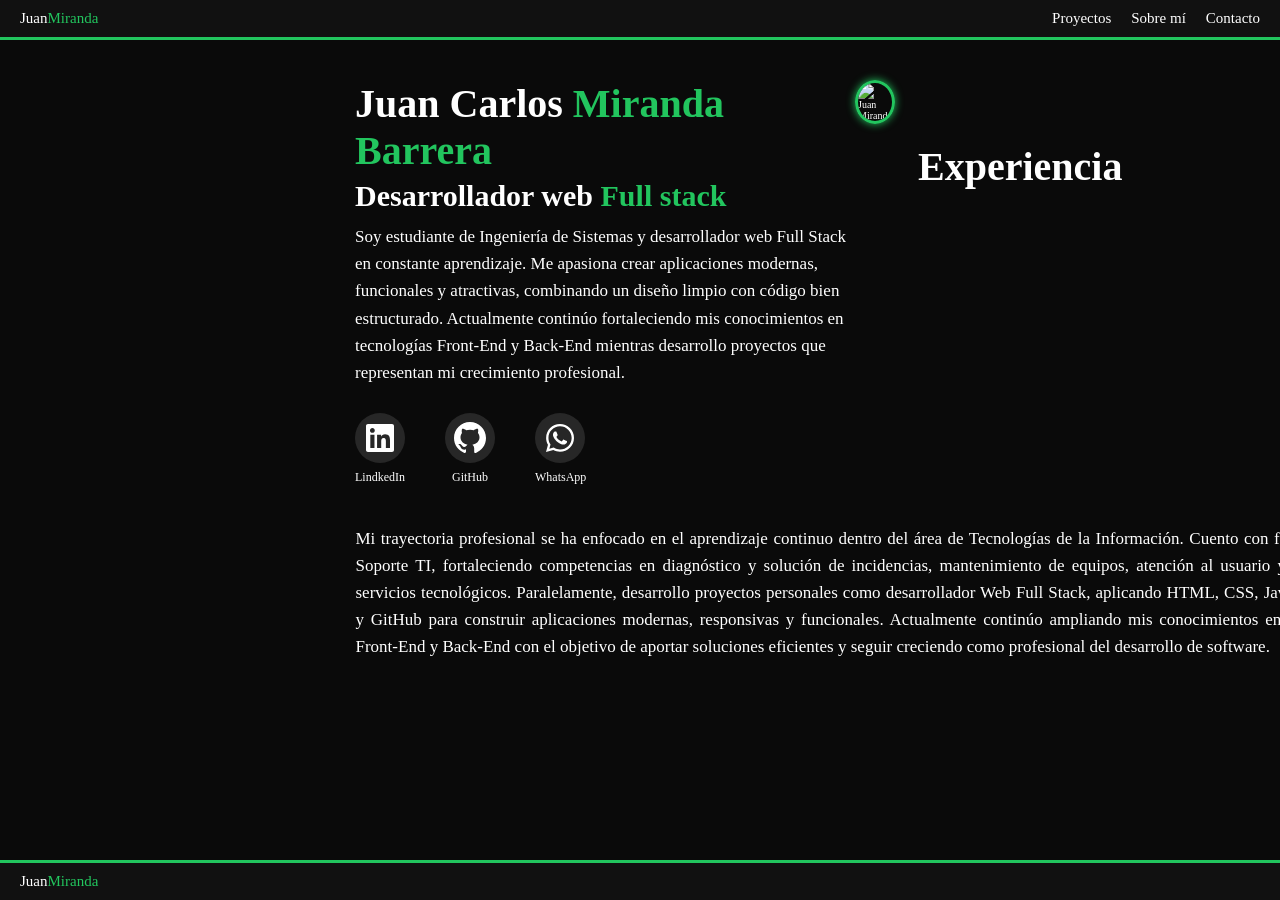
==== index.html @ d4bd3081 "Sobre mi terminado2" ====
<!DOCTYPE html>
<html lang="en">

<head>
    <meta charset="UTF-8">
    <meta name="viewport" content="width=device-width, initial-scale=1.0">
    <title>Document</title>
    <link rel="stylesheet" href="./web/css/sobre_mi.css">
    <link rel="stylesheet" href="./web/css/styles.css">
</head>

<body>

    <header>
        <nav class="menu">
            <span class="menu__logo">Juan<span class="menu__palabra">Miranda</span></span>
            <ul class="menu__list">
                <li>
                    <a href="./proyectos.html" class="menu__link">Proyectos</a>
                </li>
                <li>
                    <a href="./index.html" class="menu__link">Sobre mí</a>
                </li>
                <li>
                    <a href="./contacto.html" class="menu__link">Contacto</a>
                </li>
            </ul>
        </nav>
    </header>
    <main>
        <section class="hero">
            <div class="hero__contenido">
                <h1>Juan Carlos <span class="hero__titulo">Miranda</span> <span class="hero__titulo">Barrera</span></h1>
                <h2>Desarrollador web <span class="hero__palabra">Full stack</span></h2>
                <p class="hero_text">Soy estudiante de Ingeniería de Sistemas y desarrollador web Full Stack en
                    constante aprendizaje. Me apasiona crear aplicaciones modernas, funcionales y atractivas, combinando
                    un diseño limpio con código bien estructurado. Actualmente continúo fortaleciendo mis conocimientos
                    en tecnologías Front-End y Back-End mientras desarrollo proyectos que representan mi crecimiento
                    profesional.</p>
                <div class="icons">
                    <div class="icons2">
                        <a href="https://www.linkedin.com/in/juan-carlos-miranda-barrera/" target="_blank">
                            <img src="./web/img/linkedin-brands-solid-full.svg" alt="" class="hero__icons">
                        </a>
                        <div class="icons_palabras">
                            <a class="icons_links" href="https://www.linkedin.com/in/juan-carlos-miranda-barrera/"
                                target="_blank">LindkedIn</a>
                        </div>
                    </div>
                    <div class="icons2">
                        <a href="https://github.com/JuanMiranda122" target="_blank">
                            <img src="./web/img/github-brands-solid-full.svg" alt="" class="hero__icons">
                        </a>
                        <div class="icons_palabras">
                            <a class="icons_links" href="https://github.com/JuanMiranda122" target="_blank">GitHub</a>
                        </div>

                    </div>
                    <div class="icons2">
                        <a href="http://wa.me/573194196757" target="_blank">
                            <img src="./web/img/whatsapp-brands-solid-full.svg" alt="Contacto WhatsApp"
                                class="hero__icons">
                        </a>
                        <div class="icons_palabras">
                            <a class="icons_links" href="http://wa.me/573194196757" target="_blank">WhatsApp</a>
                        </div>
                    </div>
                </div>
            </div>
            <div>
                <img src="./web/img/yo.jpg" alt="Juan Miranda" class="hero__img">
                <div class="hero_contenido2">
                    <div class="hero_text2">
                        <h2 class="hero_subtitulo">Experiencia</h2>
                    </div>
                </div>
            </div>
        </section>
           <p class="hero_text2_1">
                            Mi trayectoria profesional se ha enfocado en el aprendizaje continuo dentro del área de Tecnologías de la Información. Cuento con formación en Soporte TI, fortaleciendo competencias en diagnóstico y solución de incidencias, mantenimiento de equipos, atención al usuario y gestión de servicios tecnológicos. Paralelamente, desarrollo proyectos personales como desarrollador Web Full Stack, aplicando HTML, CSS, JavaScript, Git y GitHub para construir aplicaciones modernas, responsivas y funcionales. Actualmente continúo ampliando mis conocimientos en tecnologías Front-End y Back-End con el objetivo de aportar soluciones eficientes y seguir creciendo como profesional del desarrollo de software.
                        </p>
    </main>
    <footer>
        <span>Juan<span class="footer_logo">Miranda</span></span>
    </footer>
</body>

</html>
---- web/css/sobre_mi.css ----
.hero {
    color: #FFFFFF;
    display: flex;
    justify-content: space-between;
    padding: 40px;
}

.hero__contenido {
    margin-left: 35vh;
}

h1 {
    color: #FFFFFF;
    font-size: 4rem;
    flex-wrap: wrap;
}

h2 {
    color: #FFFFFF;
    font-size: 3rem;
    flex-wrap: wrap;
    margin-top: 5px;
    margin-bottom: 10px;
}

.hero_contenido2{
    display: flex;
    flex-direction: column-reverse;
    align-items: start;
    gap: 2rem;   
}

.hero__palabra {
    color:  #22C55E;
}

.hero__img {
    width: 300px;
    height: 300px;
    border-radius: 50%;
    object-fit: cover;
    object-position: center;
    border: solid #22C55E;
    box-shadow: 0px 0px 8px #22C55E;
    flex-wrap: wrap;
    margin-right: 40vh;
}

.hero_text {
    flex-wrap: wrap;
    font-size: 1.7rem;
    width: 500px;
    line-height: 1.6;
}

.hero_text2{
    margin-top: 1.5vh;
    margin-left: 7vh;
}

.hero_text2_1{
   display: flex;
   flex-direction: row;
   font-size: 1.7rem;
   margin-left: 39.5vh;
   width: 1010px;
   color: #FFFFFF;
   text-align: justify;
   line-height: 1.6;    

}

.hero_subtitulo{
    font-size: 4rem;
}

.hero__icons {
    background-color: #272727;
    padding: 5px;
    width: 50px;
    height: 50px;
    border-radius: 100%;
    text-align: center;
    transition: .4s ease-in-out;
}

.hero__icons:hover{
    background-color: #22C55E;
    transform: translateY(-5px);
}


.icons {
    display: flex;
    flex-direction: row;
    gap: 40px;
    color: #FFFFFF;
    height: auto;
    flex-wrap: wrap;
    align-items: center;
}

.icons2 {
    margin-top: 3vh;
}

.icons_palabras {
    color: #FFFFFF;
    text-align: center;
    font-size: 1.2rem;
    margin-top: 0.5vh;
}

.icons_links{
    text-decoration: none;
    color: #FFFFFF;
}

.icons_links:hover{
    color: #22C55E;
}
---- web/css/styles.css ----
*{
    margin: 0;
    padding: 0;
    box-sizing: border-box;
}

body{
    background-color: #0A0A0A;
    display: flex;
    flex-direction: column;  
    min-height: 100vh;  
}

main{
    flex: 1;
}

html{
    font-size: 62.5%;
}

header{
    font-size: 1.5rem;
    padding: 10px 20px;
    background-color: #111111;
    border-bottom: solid #22C55E;
}

.menu{
    display: flex;
    justify-content: space-between;
    align-items: center;
    cursor: pointer;
    color: #FFFFFF;
}

.menu__palabra{
    color: #22C55E;
}

.menu__list{
    display: flex;
    gap: 20px;
    list-style: none;
    
}

.menu__link{
   color: #FFFFFF;
   text-decoration: none;
}

.menu__link:visited{
    color: #FFFFFF;
}

.menu__link:hover{
    color: #22C55E;
}

.menu__link:active{
    color: #16A34A;
}

.hero__titulo{
    color: #22C55E;
}

footer{
    background-color:#111111;
    padding: 10px 20px;
    border-top: solid #22C55E;
    color: #FFFFFF;
    font-size: 1.5rem;
}

.footer_logo{
    color: #22C55E;
}
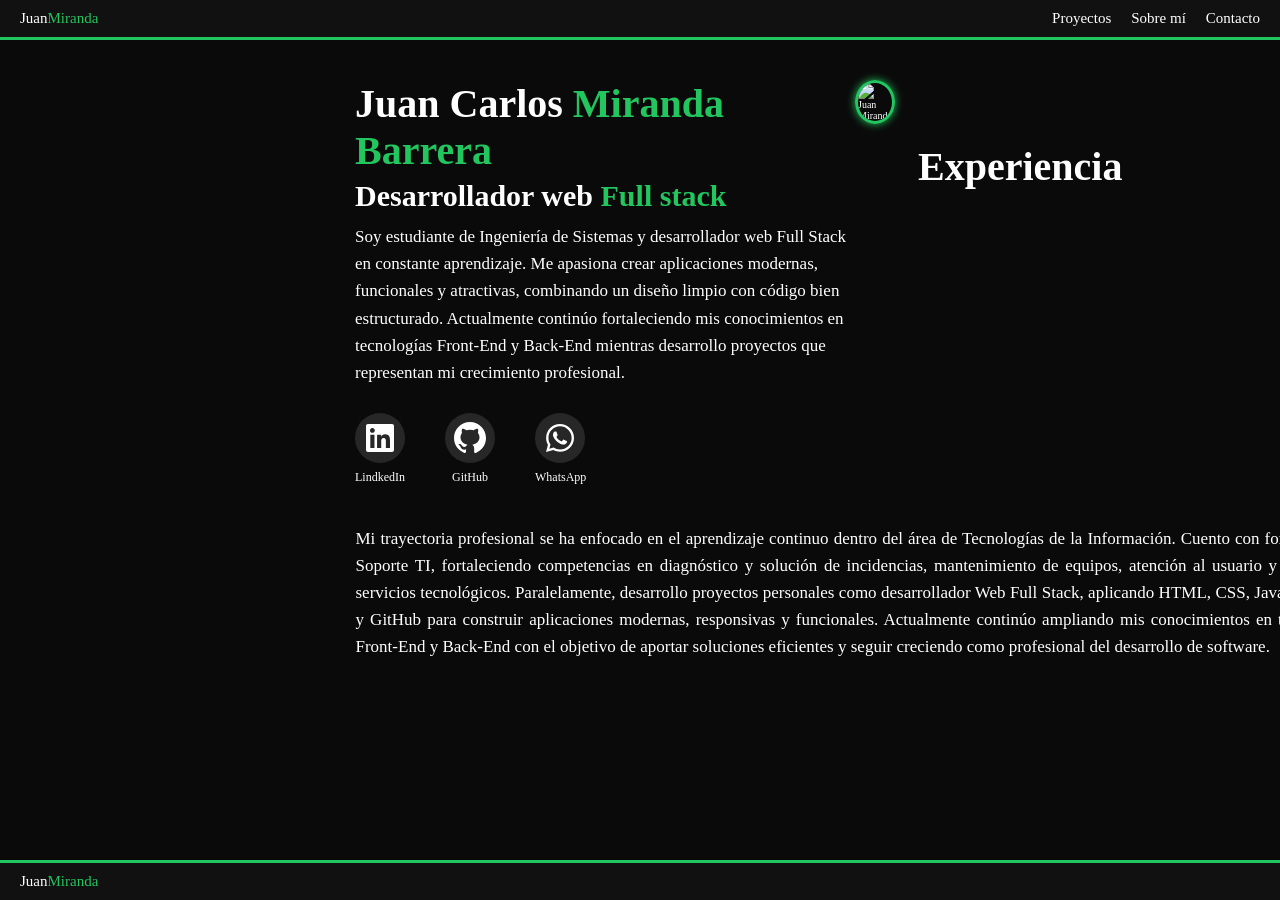
==== commit 357a2a18: "creacion de proyectos" ====
--- a/index.html
+++ b/index.html
@@ -1,6 +1,5 @@
 <!DOCTYPE html>
 <html lang="en">
-
 <head>
     <meta charset="UTF-8">
     <meta name="viewport" content="width=device-width, initial-scale=1.0">
@@ -8,9 +7,7 @@
     <link rel="stylesheet" href="./web/css/sobre_mi.css">
     <link rel="stylesheet" href="./web/css/styles.css">
 </head>
-
 <body>
-
     <header>
         <nav class="menu">
             <span class="menu__logo">Juan<span class="menu__palabra">Miranda</span></span>
@@ -54,12 +51,11 @@
                         <div class="icons_palabras">
                             <a class="icons_links" href="https://github.com/JuanMiranda122" target="_blank">GitHub</a>
                         </div>
-
                     </div>
                     <div class="icons2">
                         <a href="http://wa.me/573194196757" target="_blank">
                             <img src="./web/img/whatsapp-brands-solid-full.svg" alt="Contacto WhatsApp"
-                                class="hero__icons">
+                            class="hero__icons">
                         </a>
                         <div class="icons_palabras">
                             <a class="icons_links" href="http://wa.me/573194196757" target="_blank">WhatsApp</a>
@@ -77,12 +73,11 @@
             </div>
         </section>
            <p class="hero_text2_1">
-                            Mi trayectoria profesional se ha enfocado en el aprendizaje continuo dentro del área de Tecnologías de la Información. Cuento con formación en Soporte TI, fortaleciendo competencias en diagnóstico y solución de incidencias, mantenimiento de equipos, atención al usuario y gestión de servicios tecnológicos. Paralelamente, desarrollo proyectos personales como desarrollador Web Full Stack, aplicando HTML, CSS, JavaScript, Git y GitHub para construir aplicaciones modernas, responsivas y funcionales. Actualmente continúo ampliando mis conocimientos en tecnologías Front-End y Back-End con el objetivo de aportar soluciones eficientes y seguir creciendo como profesional del desarrollo de software.
-                        </p>
+                Mi trayectoria profesional se ha enfocado en el aprendizaje continuo dentro del área de Tecnologías de la Información. Cuento con formación en Soporte TI, fortaleciendo competencias en diagnóstico y solución de incidencias, mantenimiento de equipos, atención al usuario y gestión de servicios tecnológicos. Paralelamente, desarrollo proyectos personales como desarrollador Web Full Stack, aplicando HTML, CSS, JavaScript, Git y GitHub para construir aplicaciones modernas, responsivas y funcionales. Actualmente continúo ampliando mis conocimientos en tecnologías Front-End y Back-End con el objetivo de aportar soluciones eficientes y seguir creciendo como profesional del desarrollo de software.
+            </p>
     </main>
     <footer>
         <span>Juan<span class="footer_logo">Miranda</span></span>
     </footer>
 </body>
-
 </html>
--- a/web/css/sobre_mi.css
+++ b/web/css/sobre_mi.css
@@ -63,11 +63,10 @@
    flex-direction: row;
    font-size: 1.7rem;
    margin-left: 39.5vh;
-   width: 1010px;
+   width: 1000px;
    color: #FFFFFF;
    text-align: justify;
-   line-height: 1.6;    
-
+   line-height: 1.6;       
 }
 
 .hero_subtitulo{
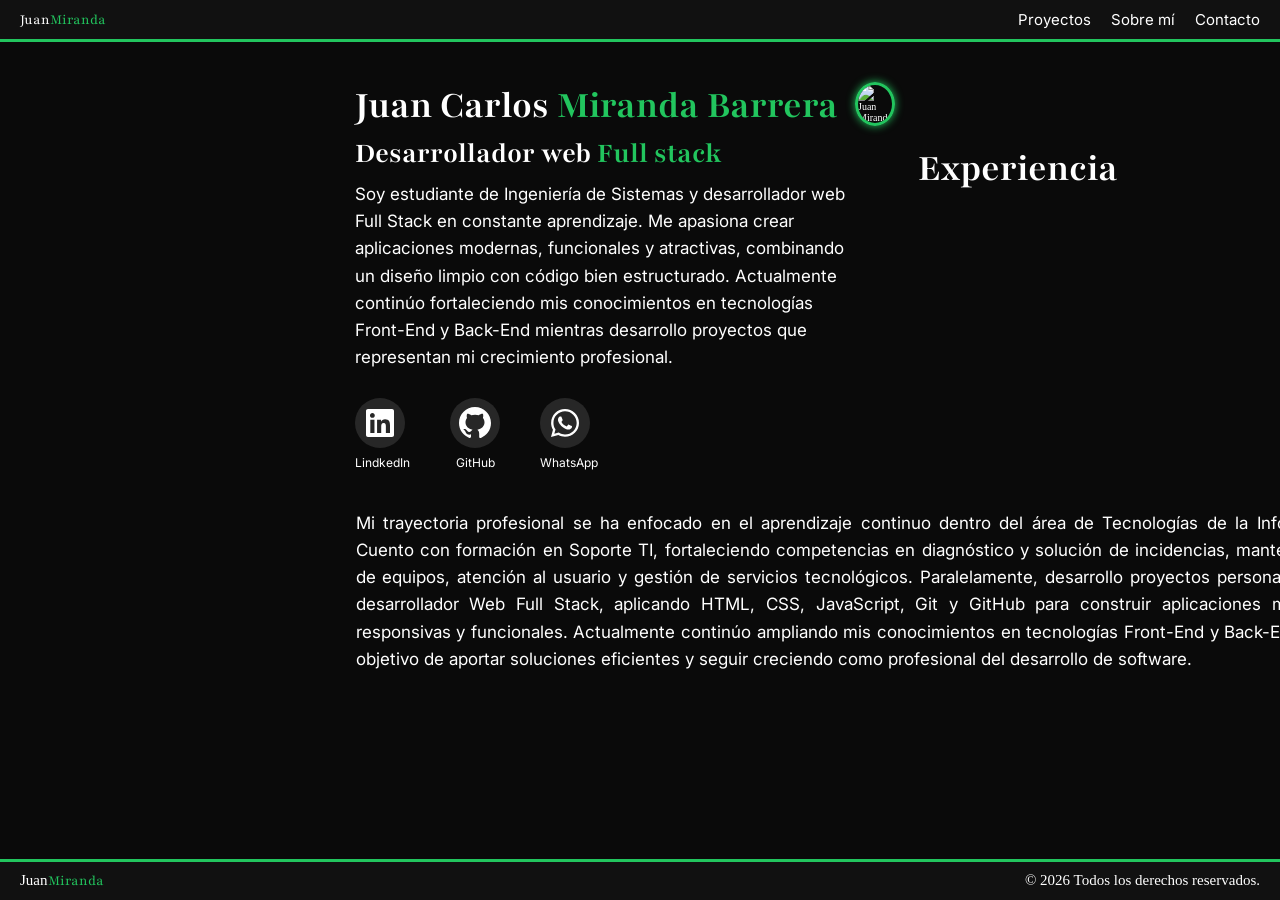
==== commit 3f8ee89d: "portafolio_terminado" ====
--- a/index.html
+++ b/index.html
@@ -1,12 +1,25 @@
 <!DOCTYPE html>
 <html lang="en">
+
 <head>
     <meta charset="UTF-8">
     <meta name="viewport" content="width=device-width, initial-scale=1.0">
-    <title>Document</title>
+    <title>Sobre mí</title>
+    <link rel="icon" type="image/x-icon" href="./web/img/icono_JM.ico">
+    <link rel="preconnect" href="https://fonts.googleapis.com">
+    <link rel="preconnect" href="https://fonts.gstatic.com" crossorigin>
+    <link
+        href="https://fonts.googleapis.com/css2?family=Inter:ital,opsz,wght@0,14..32,100..900;1,14..32,100..900&display=swap"
+        rel="stylesheet">
+    <link rel="preconnect" href="https://fonts.googleapis.com">
+    <link rel="preconnect" href="https://fonts.gstatic.com" crossorigin>
+    <link
+        href="https://fonts.googleapis.com/css2?family=Playfair:ital,opsz,wght@0,5..1200,300..900;1,5..1200,300..900&display=swap"
+        rel="stylesheet">
     <link rel="stylesheet" href="./web/css/sobre_mi.css">
     <link rel="stylesheet" href="./web/css/styles.css">
 </head>
+
 <body>
     <header>
         <nav class="menu">
@@ -55,7 +68,7 @@
                     <div class="icons2">
                         <a href="http://wa.me/573194196757" target="_blank">
                             <img src="./web/img/whatsapp-brands-solid-full.svg" alt="Contacto WhatsApp"
-                            class="hero__icons">
+                                class="hero__icons">
                         </a>
                         <div class="icons_palabras">
                             <a class="icons_links" href="http://wa.me/573194196757" target="_blank">WhatsApp</a>
@@ -72,12 +85,21 @@
                 </div>
             </div>
         </section>
-           <p class="hero_text2_1">
-                Mi trayectoria profesional se ha enfocado en el aprendizaje continuo dentro del área de Tecnologías de la Información. Cuento con formación en Soporte TI, fortaleciendo competencias en diagnóstico y solución de incidencias, mantenimiento de equipos, atención al usuario y gestión de servicios tecnológicos. Paralelamente, desarrollo proyectos personales como desarrollador Web Full Stack, aplicando HTML, CSS, JavaScript, Git y GitHub para construir aplicaciones modernas, responsivas y funcionales. Actualmente continúo ampliando mis conocimientos en tecnologías Front-End y Back-End con el objetivo de aportar soluciones eficientes y seguir creciendo como profesional del desarrollo de software.
-            </p>
+        <p class="hero_text2_1">
+            Mi trayectoria profesional se ha enfocado en el aprendizaje continuo dentro del área de Tecnologías de la
+            Información. Cuento con formación en Soporte TI, fortaleciendo competencias en diagnóstico y solución de
+            incidencias, mantenimiento de equipos, atención al usuario y gestión de servicios tecnológicos.
+            Paralelamente, desarrollo proyectos personales como desarrollador Web Full Stack, aplicando HTML, CSS,
+            JavaScript, Git y GitHub para construir aplicaciones modernas, responsivas y funcionales. Actualmente
+            continúo ampliando mis conocimientos en tecnologías Front-End y Back-End con el objetivo de aportar
+            soluciones eficientes y seguir creciendo como profesional del desarrollo de software.
+        </p>
     </main>
     <footer>
         <span>Juan<span class="footer_logo">Miranda</span></span>
+        <p class="footer_derechos">© 2026 Todos los derechos reservados.</p>
+
     </footer>
 </body>
+
 </html>
--- a/web/css/sobre_mi.css
+++ b/web/css/sobre_mi.css
@@ -1,3 +1,4 @@
+
 .hero {
     color: #FFFFFF;
     display: flex;
@@ -13,6 +14,7 @@
     color: #FFFFFF;
     font-size: 4rem;
     flex-wrap: wrap;
+    font-family: "Playfair", serif;
 }
 
 h2 {
@@ -21,6 +23,7 @@
     flex-wrap: wrap;
     margin-top: 5px;
     margin-bottom: 10px;
+    font-family: "Playfair", serif;
 }
 
 .hero_contenido2{
@@ -43,7 +46,7 @@
     border: solid #22C55E;
     box-shadow: 0px 0px 8px #22C55E;
     flex-wrap: wrap;
-    margin-right: 40vh;
+    margin-right: 55vh;
 }
 
 .hero_text {
@@ -51,6 +54,7 @@
     font-size: 1.7rem;
     width: 500px;
     line-height: 1.6;
+    font-family: "Inter", sans-serif;
 }
 
 .hero_text2{
@@ -66,11 +70,13 @@
    width: 1000px;
    color: #FFFFFF;
    text-align: justify;
-   line-height: 1.6;       
+   line-height: 1.6;
+   font-family: "Inter", sans-serif;       
 }
 
 .hero_subtitulo{
     font-size: 4rem;
+    font-family: "Playfair", serif;
 }
 
 .hero__icons {
@@ -108,6 +114,7 @@
     text-align: center;
     font-size: 1.2rem;
     margin-top: 0.5vh;
+    font-family: "Inter", sans-serif;
 }
 
 .icons_links{
--- a/web/css/styles.css
+++ b/web/css/styles.css
@@ -34,6 +34,10 @@
     color: #FFFFFF;
 }
 
+.menu__logo{
+    font-family: "Playfair", serif;
+}
+
 .menu__palabra{
     color: #22C55E;
 }
@@ -41,13 +45,13 @@
 .menu__list{
     display: flex;
     gap: 20px;
-    list-style: none;
-    
+    list-style: none;   
 }
 
 .menu__link{
    color: #FFFFFF;
    text-decoration: none;
+   font-family: "Inter", sans-serif;
 }
 
 .menu__link:visited{
@@ -72,10 +76,13 @@
     border-top: solid #22C55E;
     color: #FFFFFF;
     font-size: 1.5rem;
+    display: flex;
+    justify-content: space-between;
 }
 
 .footer_logo{
     color: #22C55E;
+    font-family: "Playfair", serif;
 }
 
 
